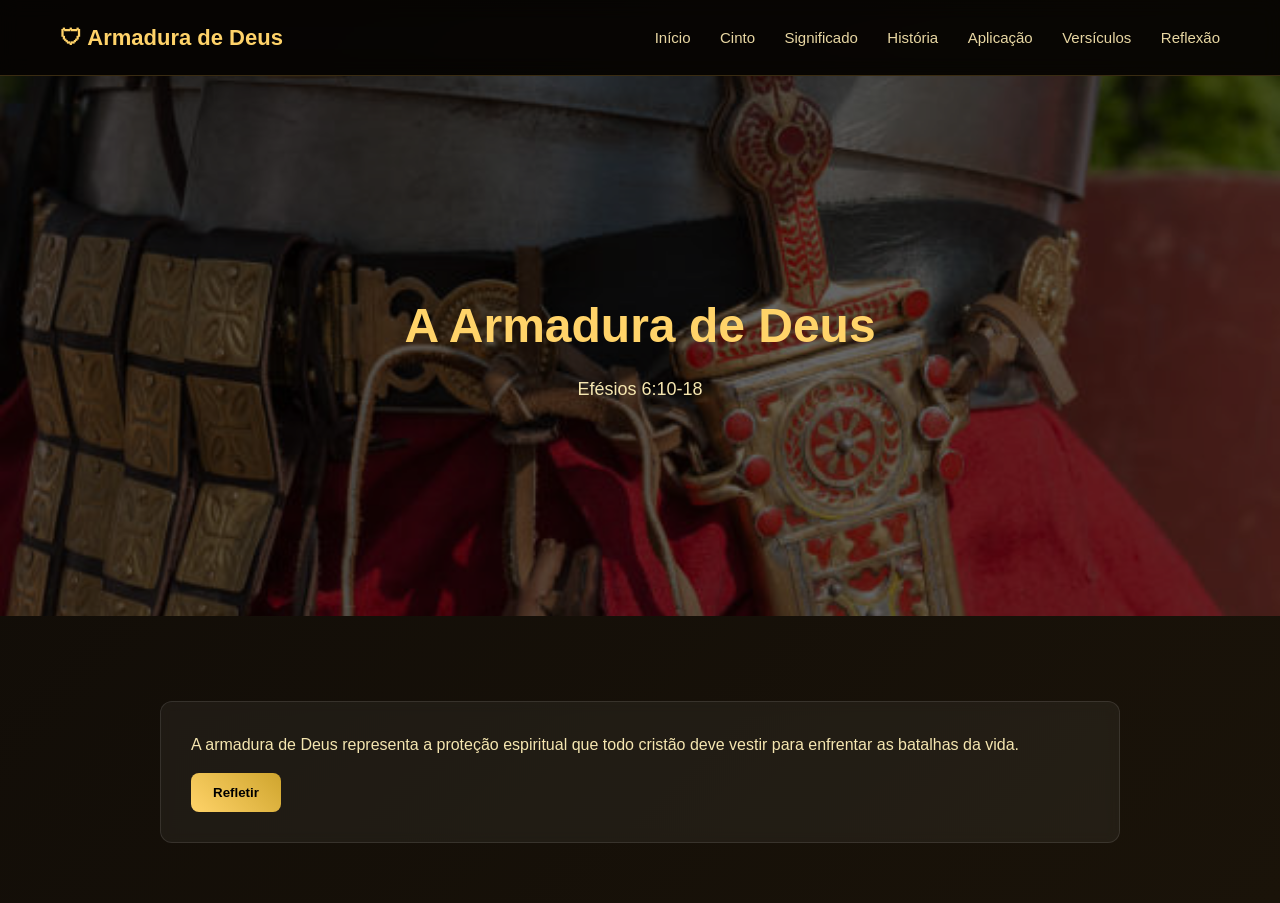
==== index.html @ a56a1a4b "Add files via upload" ====
<!DOCTYPE html>
<html lang="pt-BR">
<head>

<meta charset="UTF-8">
<meta name="viewport" content="width=device-width, initial-scale=1.0">

<title>Armadura de Deus</title>

<link rel="stylesheet" href="style.css">

</head>

<body>

<nav>

<div class="logo">🛡 Armadura de Deus</div>

<div class="menu">
<a href="index.html">Início</a>
<a href="cinto.html">Cinto</a>
<a href="significado.html">Significado</a>
<a href="historia.html">História</a>
<a href="aplicacao.html">Aplicação</a>
<a href="versiculos.html">Versículos</a>
<a href="reflexao.html">Reflexão</a>
</div>

</nav>

<section class="hero">

<h1>A Armadura de Deus</h1>

<p>Efésios 6:10-18</p>

</section>

<section class="container">

<div class="card">

<p>
A armadura de Deus representa a proteção espiritual que todo cristão deve vestir
para enfrentar as batalhas da vida.
</p>

<button onclick="refletir('Fortaleça-se no Senhor e na força do seu poder.')">
Refletir
</button>

</div>

</section>

<script src="js/script.js"></script>

</body>
</html>
---- style.css ----
*{
margin:0;
padding:0;
box-sizing:border-box;
}

body{
font-family:'Segoe UI',sans-serif;
background:linear-gradient(135deg,#0f0b07,#1a1309);
color:#f5e6b0;
line-height:1.6;
}

/* NAVBAR */

nav{
display:flex;
justify-content:space-between;
align-items:center;
padding:20px 60px;
background:rgba(0,0,0,0.6);
backdrop-filter:blur(10px);
border-bottom:1px solid #3a2c12;
position:sticky;
top:0;
z-index:1000;
}

.logo{
font-size:22px;
font-weight:bold;
color:#ffd369;
}

.menu a{
color:#e8d7a3;
text-decoration:none;
margin-left:25px;
font-size:15px;
position:relative;
transition:0.3s;
}

.menu a::after{
content:"";
width:0%;
height:2px;
background:#ffd369;
position:absolute;
left:0;
bottom:-5px;
transition:0.3s;
}

.menu a:hover::after{
width:100%;
}

/* HERO */

.hero{
height:60vh;
display:flex;
flex-direction:column;
justify-content:center;
align-items:center;
text-align:center;
background:url("img/soldado.jpg") center/cover;
position:relative;
}

.hero::before{
content:"";
position:absolute;
top:0;
left:0;
width:100%;
height:100%;
background:rgba(0,0,0,0.6);
}

.hero h1{
font-size:48px;
z-index:2;
color:#ffd369;
animation:fadeDown 1s ease;
}

.hero p{
z-index:2;
margin-top:10px;
font-size:18px;
}

/* CONTAINER */

.container{
max-width:1000px;
margin:auto;
padding:60px 20px;
}

/* CARD */

.card{
background:rgba(255,255,255,0.05);
border:1px solid rgba(255,255,255,0.1);
padding:30px;
border-radius:12px;
backdrop-filter:blur(6px);
margin-top:25px;
transition:0.4s;
animation:fadeUp 1s ease;
}

.card:hover{
transform:translateY(-5px);
box-shadow:0 10px 25px rgba(0,0,0,0.5);
}

/* IMAGENS */

.img-section{
width:100%;
border-radius:10px;
margin-top:20px;
}

/* BOTÃO */

button{
background:linear-gradient(45deg,#ffd369,#cfa52e);
border:none;
padding:12px 22px;
border-radius:8px;
cursor:pointer;
font-weight:bold;
margin-top:15px;
transition:0.3s;
}

button:hover{
transform:scale(1.05);
box-shadow:0 5px 15px rgba(0,0,0,0.4);
}

/* ANIMAÇÕES */

@keyframes fadeUp{
from{
opacity:0;
transform:translateY(40px);
}
to{
opacity:1;
transform:translateY(0);
}
}

@keyframes fadeDown{
from{
opacity:0;
transform:translateY(-40px);
}
to{
opacity:1;
transform:translateY(0);
}
}

/* RESPONSIVO */

@media(max-width:768px){

nav{
flex-direction:column;
gap:10px;
}

.menu{
display:flex;
flex-wrap:wrap;
justify-content:center;
}

.hero h1{
font-size:32px;
}

}
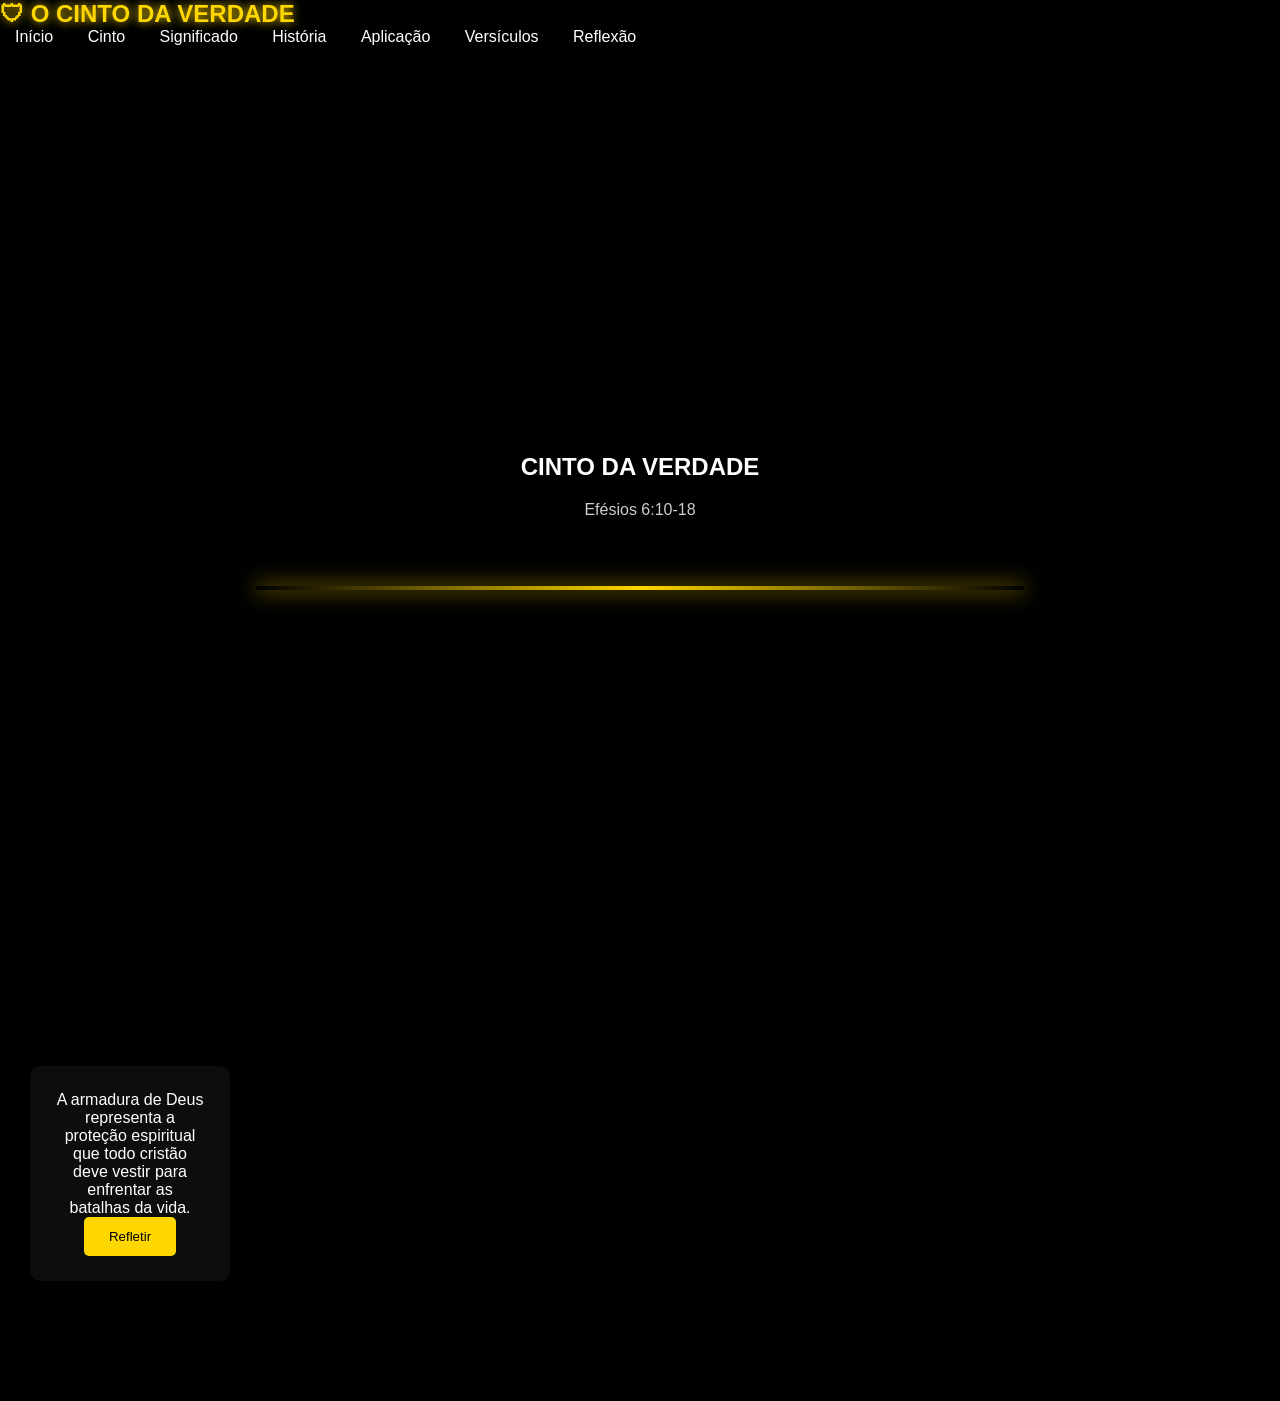
==== commit aacb846b: "index.html" ====
--- a/index.html
+++ b/index.html
@@ -15,7 +15,7 @@
 
 <nav>
 
-<div class="logo">🛡 Armadura de Deus</div>
+<div class="logo">🛡 O CINTO DA VERDADE</div>
 
 <div class="menu">
 <a href="index.html">Início</a>
@@ -31,7 +31,7 @@
 
 <section class="hero">
 
-<h1>A Armadura de Deus</h1>
+<h1>CINTO DA VERDADE</h1>
 
 <p>Efésios 6:10-18</p>
 
--- a/style.css
+++ b/style.css
@@ -1,190 +1,293 @@
+/* ================= RESET ================= */
 *{
-margin:0;
-padding:0;
-box-sizing:border-box;
-}
-
+  margin:0;
+  padding:0;
+  box-sizing:border-box;
+  scroll-behavior:smooth;
+}
+
+/* ================= BODY ================= */
 body{
-font-family:'Segoe UI',sans-serif;
-background:linear-gradient(135deg,#0f0b07,#1a1309);
-color:#f5e6b0;
-line-height:1.6;
-}
-
-/* NAVBAR */
-
-nav{
-display:flex;
-justify-content:space-between;
-align-items:center;
-padding:20px 60px;
-background:rgba(0,0,0,0.6);
-backdrop-filter:blur(10px);
-border-bottom:1px solid #3a2c12;
-position:sticky;
-top:0;
-z-index:1000;
-}
-
+  font-family:'Poppins', sans-serif;
+  color:#fff;
+  overflow-x:hidden;
+  background:#000;
+}
+
+/* ================= FUNDO ANIMADO ================= */
+body::before{
+  content:"";
+  position:fixed;
+  width:120%;
+  height:120%;
+  top:-10%;
+  left:-10%;
+
+  background: url('img/cinto.png') no-repeat center center/cover;
+
+  z-index:-3;
+
+  animation: fundoAnimado 25s ease-in-out infinite;
+}
+
+/* OVERLAY ESCURO */
+body::after{
+  content:"";
+  position:fixed;
+  width:100%;
+  height:100%;
+  top:0;
+  left:0;
+
+  background:linear-gradient(
+    180deg,
+    rgba(0,0,0,0.6),
+    rgba(0,0,0,0.85),
+    rgba(0,0,0,0.95)
+  );
+
+  z-index:-2;
+}
+
+/* ================= PARTÍCULAS ================= */
+.particles span{
+  position:absolute;
+  width:3px;
+  height:3px;
+  background:gold;
+  border-radius:50%;
+  animation: subir 10s linear infinite;
+}
+
+/* ================= HEADER ================= */
+.header{
+  position:fixed;
+  width:100%;
+  top:0;
+  display:flex;
+  justify-content:space-between;
+  align-items:center;
+  padding:15px 40px;
+  background:rgba(0,0,0,0.6);
+  backdrop-filter: blur(10px);
+  z-index:1000;
+  transition:0.4s;
+}
+
+.header.scrolled{
+  background:rgba(0,0,0,0.9);
+}
+
+/* LOGO */
 .logo{
-font-size:22px;
-font-weight:bold;
-color:#ffd369;
-}
-
+  font-size:24px;
+  font-weight:bold;
+  color:gold;
+  text-shadow:0 0 10px gold;
+}
+
+/* MENU */
 .menu a{
-color:#e8d7a3;
-text-decoration:none;
-margin-left:25px;
-font-size:15px;
-position:relative;
-transition:0.3s;
-}
-
+  color:white;
+  margin:0 15px;
+  text-decoration:none;
+  position:relative;
+  transition:0.3s;
+}
+
+/* ANIMAÇÃO MENU */
 .menu a::after{
-content:"";
-width:0%;
-height:2px;
-background:#ffd369;
-position:absolute;
-left:0;
-bottom:-5px;
-transition:0.3s;
+  content:'';
+  position:absolute;
+  width:0;
+  height:2px;
+  background:gold;
+  left:0;
+  bottom:-5px;
+  transition:0.4s;
 }
 
 .menu a:hover::after{
-width:100%;
-}
-
-/* HERO */
-
+  width:100%;
+}
+
+.menu a:hover{
+  color:gold;
+}
+
+/* ================= HERO ================= */
 .hero{
-height:60vh;
-display:flex;
-flex-direction:column;
-justify-content:center;
-align-items:center;
-text-align:center;
-background:url("img/soldado.jpg") center/cover;
-position:relative;
-}
-
-.hero::before{
-content:"";
-position:absolute;
-top:0;
-left:0;
-width:100%;
-height:100%;
-background:rgba(0,0,0,0.6);
-}
-
-.hero h1{
-font-size:48px;
-z-index:2;
-color:#ffd369;
-animation:fadeDown 1s ease;
+  height:100vh;
+  display:flex;
+  flex-direction:column;
+  justify-content:center;
+  align-items:center;
+  text-align:center;
+  position:relative;
+}
+
+/* TEXTO HERO */
+.hero h2{
+  font-size:60px;
+  color:gold;
+  text-shadow:0 0 20px gold, 0 0 40px #ffd700;
+  animation:float 4s ease-in-out infinite;
 }
 
 .hero p{
-z-index:2;
-margin-top:10px;
-font-size:18px;
-}
-
-/* CONTAINER */
-
-.container{
-max-width:1000px;
-margin:auto;
-padding:60px 20px;
-}
-
-/* CARD */
+  margin:20px 0;
+  opacity:0.8;
+}
+
+/* BOTÃO */
+button{
+  padding:12px 25px;
+  border:none;
+  border-radius:5px;
+  background:gold;
+  color:black;
+  cursor:pointer;
+  transition:0.3s;
+}
+
+button:hover{
+  transform:scale(1.1);
+  background:#ffd700;
+}
+
+/* ================= SECTIONS ================= */
+section{
+  padding:120px 30px;
+}
+
+/* ================= CARDS ================= */
+.cards{
+  display:flex;
+  flex-wrap:wrap;
+  gap:20px;
+  justify-content:center;
+}
 
 .card{
-background:rgba(255,255,255,0.05);
-border:1px solid rgba(255,255,255,0.1);
-padding:30px;
-border-radius:12px;
-backdrop-filter:blur(6px);
-margin-top:25px;
-transition:0.4s;
-animation:fadeUp 1s ease;
+  background:rgba(255,255,255,0.05);
+  padding:25px;
+  border-radius:10px;
+  width:200px;
+  text-align:center;
+  transition:0.4s;
+  backdrop-filter:blur(10px);
 }
 
 .card:hover{
-transform:translateY(-5px);
-box-shadow:0 10px 25px rgba(0,0,0,0.5);
-}
-
-/* IMAGENS */
-
-.img-section{
-width:100%;
-border-radius:10px;
-margin-top:20px;
-}
-
-/* BOTÃO */
-
-button{
-background:linear-gradient(45deg,#ffd369,#cfa52e);
-border:none;
-padding:12px 22px;
-border-radius:8px;
-cursor:pointer;
-font-weight:bold;
-margin-top:15px;
-transition:0.3s;
-}
-
-button:hover{
-transform:scale(1.05);
-box-shadow:0 5px 15px rgba(0,0,0,0.4);
-}
-
-/* ANIMAÇÕES */
-
-@keyframes fadeUp{
-from{
-opacity:0;
-transform:translateY(40px);
-}
-to{
-opacity:1;
-transform:translateY(0);
-}
-}
-
-@keyframes fadeDown{
-from{
-opacity:0;
-transform:translateY(-40px);
-}
-to{
-opacity:1;
-transform:translateY(0);
-}
-}
-
-/* RESPONSIVO */
-
+  transform:translateY(-10px) scale(1.05);
+  background:gold;
+  color:black;
+}
+
+/* ================= FORM ================= */
+form{
+  max-width:400px;
+  margin:auto;
+  display:flex;
+  flex-direction:column;
+  gap:10px;
+}
+
+input, textarea{
+  padding:10px;
+  border:none;
+  border-radius:5px;
+}
+
+input:focus, textarea:focus{
+  outline:2px solid gold;
+}
+
+/* ================= SCROLL ANIMAÇÃO ================= */
+.hidden{
+  opacity:0;
+  transform:translateY(50px);
+  transition:1s;
+}
+
+.show{
+  opacity:1;
+  transform:translateY(0);
+}
+
+/* ================= CLICK EFFECT ================= */
+.click-effect{
+  position: fixed;
+  width: 20px;
+  height: 20px;
+  background: gold;
+  border-radius: 50%;
+  pointer-events: none;
+  transform: translate(-50%, -50%);
+  animation: clickAnim 0.5s ease-out;
+}
+
+/* ================= ANIMAÇÕES ================= */
+@keyframes fundoAnimado{
+  0%{ transform: scale(1) translate(0,0); }
+  25%{ transform: scale(1.1) translate(-20px, -20px); }
+  50%{ transform: scale(1.2) translate(20px, 20px); }
+  75%{ transform: scale(1.1) translate(-10px, 10px); }
+  100%{ transform: scale(1) translate(0,0); }
+}
+
+@keyframes float{
+  0%{ transform:translateY(0); }
+  50%{ transform:translateY(-15px); }
+  100%{ transform:translateY(0); }
+}
+
+@keyframes clickAnim{
+  0%{ opacity:1; transform:scale(1); }
+  100%{ opacity:0; transform:scale(3); }
+}
+
+@keyframes subir{
+  0%{ transform:translateY(100vh); opacity:0; }
+  50%{ opacity:1; }
+  100%{ transform:translateY(-10vh); opacity:0; }
+}
+
+/* ================= SCROLL BAR ================= */
+::-webkit-scrollbar{
+  width:8px;
+}
+
+::-webkit-scrollbar-thumb{
+  background:gold;
+  border-radius:10px;
+}
+
+/* ================= RESPONSIVO ================= */
 @media(max-width:768px){
-
-nav{
-flex-direction:column;
-gap:10px;
-}
-
-.menu{
-display:flex;
-flex-wrap:wrap;
-justify-content:center;
-}
-
-.hero h1{
-font-size:32px;
-}
-
-}+  .hero h2{
+    font-size:35px;
+  }
+
+  .menu{
+    display:none;
+  }
+}
+
+/* ================= EXTRA VISUAL ================= */
+.hero::after{
+  content:"";
+  position:absolute;
+  width:60%;
+  height:4px;
+  top:60%;
+  background:linear-gradient(90deg, transparent, gold, transparent);
+  box-shadow:0 0 20px gold;
+  animation: brilho 2s infinite;
+}
+
+@keyframes brilho{
+  0%{ opacity:0.5; }
+  50%{ opacity:1; }
+  100%{ opacity:0.5; }
+}
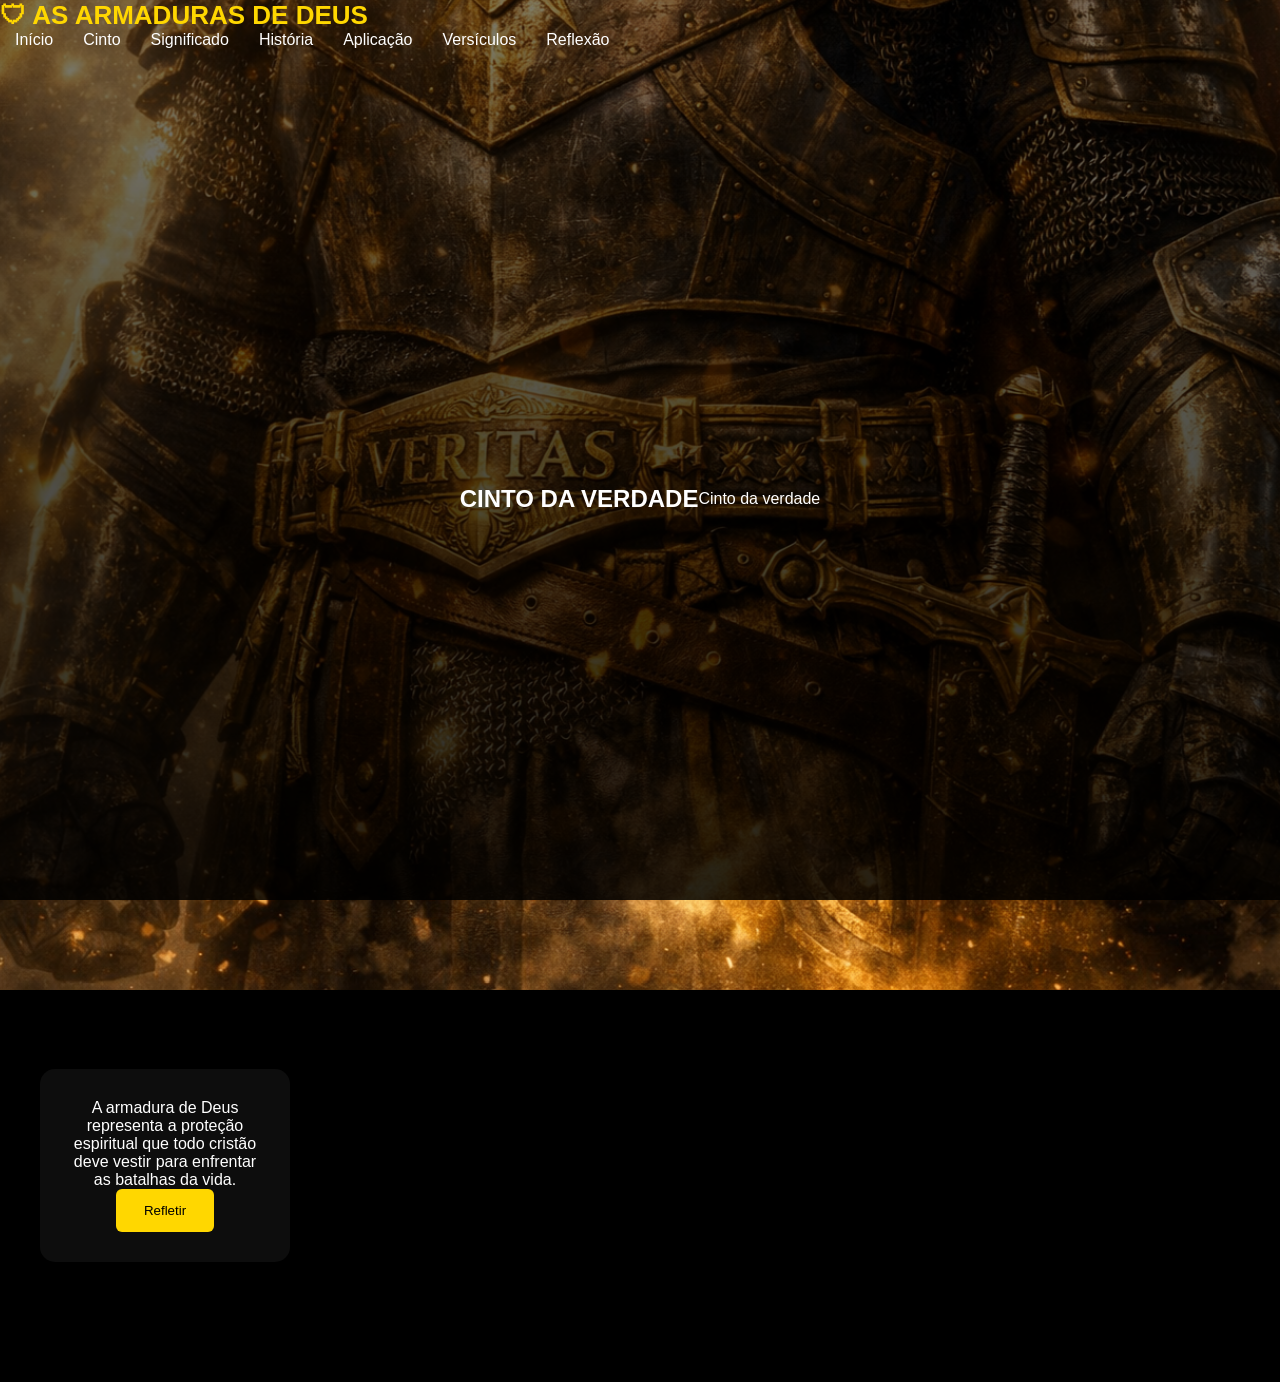
==== commit b9afd58e: "index.html" ====
--- a/index.html
+++ b/index.html
@@ -15,7 +15,7 @@
 
 <nav>
 
-<div class="logo">🛡 O CINTO DA VERDADE</div>
+<div class="logo">🛡 AS ARMADURAS DE DEUS</div>
 
 <div class="menu">
 <a href="index.html">Início</a>
@@ -33,7 +33,7 @@
 
 <h1>CINTO DA VERDADE</h1>
 
-<p>Efésios 6:10-18</p>
+<p>Cinto da verdade</p>
 
 </section>
 
--- a/style.css
+++ b/style.css
@@ -3,6 +3,9 @@
   margin:0;
   padding:0;
   box-sizing:border-box;
+}
+
+html{
   scroll-behavior:smooth;
 }
 
@@ -10,8 +13,8 @@
 body{
   font-family:'Poppins', sans-serif;
   color:#fff;
+  background:#000;
   overflow-x:hidden;
-  background:#000;
 }
 
 /* ================= FUNDO ANIMADO ================= */
@@ -23,14 +26,13 @@
   top:-10%;
   left:-10%;
 
-  background: url('img/cinto.png') no-repeat center center/cover;
+  background:url('img/cinto.png') no-repeat center center/cover;
 
   z-index:-3;
 
-  animation: fundoAnimado 25s ease-in-out infinite;
-}
-
-/* OVERLAY ESCURO */
+  animation:fundoAnimado 25s ease-in-out infinite;
+}
+
 body::after{
   content:"";
   position:fixed;
@@ -41,22 +43,11 @@
 
   background:linear-gradient(
     180deg,
-    rgba(0,0,0,0.6),
-    rgba(0,0,0,0.85),
-    rgba(0,0,0,0.95)
+    rgba(0,0,0,0.5),
+    rgba(0,0,0,0.85)
   );
 
   z-index:-2;
-}
-
-/* ================= PARTÍCULAS ================= */
-.particles span{
-  position:absolute;
-  width:3px;
-  height:3px;
-  background:gold;
-  border-radius:50%;
-  animation: subir 10s linear infinite;
 }
 
 /* ================= HEADER ================= */
@@ -64,29 +55,28 @@
   position:fixed;
   width:100%;
   top:0;
+  left:0;
   display:flex;
   justify-content:space-between;
   align-items:center;
-  padding:15px 40px;
+  padding:20px 40px;
   background:rgba(0,0,0,0.6);
-  backdrop-filter: blur(10px);
+  backdrop-filter:blur(10px);
   z-index:1000;
-  transition:0.4s;
-}
-
-.header.scrolled{
-  background:rgba(0,0,0,0.9);
 }
 
 /* LOGO */
 .logo{
-  font-size:24px;
+  font-size:26px;
   font-weight:bold;
   color:gold;
-  text-shadow:0 0 10px gold;
-}
-
-/* MENU */
+}
+
+/* MENU DESKTOP */
+.menu{
+  display:flex;
+}
+
 .menu a{
   color:white;
   margin:0 15px;
@@ -95,7 +85,6 @@
   transition:0.3s;
 }
 
-/* ANIMAÇÃO MENU */
 .menu a::after{
   content:'';
   position:absolute;
@@ -115,35 +104,148 @@
   color:gold;
 }
 
+/* BOTÃO MOBILE */
+.menu-toggle{
+  display:none;
+  font-size:30px;
+  cursor:pointer;
+  color:gold;
+}
+
+
 /* ================= HERO ================= */
 .hero{
   height:100vh;
   display:flex;
-  flex-direction:column;
   justify-content:center;
   align-items:center;
   text-align:center;
-  position:relative;
-}
-
-/* TEXTO HERO */
+  padding:20px;
+}
+
+/* CONTEÚDO */
+.hero-content{
+  max-width:800px;
+  padding:40px;
+
+  background:rgba(0,0,0,0.6);
+  border-radius:20px;
+  backdrop-filter:blur(10px);
+
+  box-shadow:0 0 40px rgba(255,215,0,0.3);
+}
+
+/* TÍTULO */
+.hero-content h1{
+  font-size:60px;
+  color:gold;
+  margin-bottom:20px;
+
+  text-shadow:0 0 20px gold, 0 0 40px #ffd700;
+}
+
+/* TEXTO */
+.hero-content p{
+  font-size:20px;
+  line-height:1.6;
+  opacity:0.9;
+}
+
+/* BOTÕES */
+.hero-buttons{
+  margin-top:30px;
+}
+
+.hero-buttons button{
+  margin:10px;
+  padding:14px 30px;
+  border:none;
+  border-radius:6px;
+  background:gold;
+  color:black;
+  font-size:16px;
+  cursor:pointer;
+  transition:0.3s;
+}
+
+.hero-buttons button:hover{
+  transform:scale(1.1);
+}
+
+/* BOTÃO SECUNDÁRIO */
+.btn-outline{
+  background:transparent;
+  border:2px solid gold;
+  color:gold;
+}
+
+.btn-outline:hover{
+  background:gold;
+  color:black;
+}
+/* ================= CONTAINER CENTRAL ================= */
+.container-central{
+  display:flex;
+  gap:40px;
+  justify-content:center;
+  align-items:center;
+  width:100%;
+}
+
+/* ================= QUADRADOS ================= */
+.texto-lateral,
+.texto-lateral2{
+  position:relative; /* TIRA O ABSOLUTE */
+  
+  width:700px;
+  max-width:90%;
+
+  padding:50px;
+
+  font-size:22px;
+  line-height:1.8;
+
+  background:rgba(0,0,0,0.65);
+  border-radius:20px;
+  backdrop-filter:blur(12px);
+
+  color:white;
+
+  box-shadow:0 0 40px rgba(255,215,0,0.4);
+
+  margin:auto; /* CENTRALIZA */
+}
+.texto-lateral{
+  border-left:5px solid gold;
+}
+
+.texto-lateral2{
+  border-right:5px solid gold;
+}
+
+/* HOVER */
+.texto-lateral:hover,
+.texto-lateral2:hover{
+  transform:scale(1.03);
+  box-shadow:0 0 60px rgba(255,215,0,0.5);
+}
+
+/* ================= TITULO ================= */
 .hero h2{
+  position:absolute;
+  top:10%;
+  left:50%;
+  transform:translateX(-50%);
   font-size:60px;
   color:gold;
-  text-shadow:0 0 20px gold, 0 0 40px #ffd700;
-  animation:float 4s ease-in-out infinite;
-}
-
-.hero p{
-  margin:20px 0;
-  opacity:0.8;
-}
-
-/* BOTÃO */
+  text-shadow:0 0 20px gold;
+}
+
+/* ================= BOTÃO ================= */
 button{
-  padding:12px 25px;
+  padding:14px 28px;
   border:none;
-  border-radius:5px;
+  border-radius:6px;
   background:gold;
   color:black;
   cursor:pointer;
@@ -152,12 +254,11 @@
 
 button:hover{
   transform:scale(1.1);
-  background:#ffd700;
 }
 
 /* ================= SECTIONS ================= */
 section{
-  padding:120px 30px;
+  padding:120px 40px;
 }
 
 /* ================= CARDS ================= */
@@ -169,19 +270,36 @@
 }
 
 .card{
+  width:250px;
+  padding:30px;
+  border-radius:15px;
   background:rgba(255,255,255,0.05);
-  padding:25px;
-  border-radius:10px;
-  width:200px;
   text-align:center;
+  backdrop-filter:blur(10px);
   transition:0.4s;
-  backdrop-filter:blur(10px);
 }
 
 .card:hover{
   transform:translateY(-10px) scale(1.05);
   background:gold;
   color:black;
+}
+
+/* ================= GALERIA ================= */
+.gallery{
+  display:grid;
+  grid-template-columns:repeat(auto-fit, minmax(250px,1fr));
+  gap:20px;
+}
+
+.gallery img{
+  width:100%;
+  border-radius:10px;
+  transition:0.4s;
+}
+
+.gallery img:hover{
+  transform:scale(1.1);
 }
 
 /* ================= FORM ================= */
@@ -194,7 +312,7 @@
 }
 
 input, textarea{
-  padding:10px;
+  padding:12px;
   border:none;
   border-radius:5px;
 }
@@ -203,57 +321,74 @@
   outline:2px solid gold;
 }
 
-/* ================= SCROLL ANIMAÇÃO ================= */
-.hidden{
-  opacity:0;
-  transform:translateY(50px);
-  transition:1s;
-}
-
-.show{
-  opacity:1;
-  transform:translateY(0);
-}
-
 /* ================= CLICK EFFECT ================= */
 .click-effect{
-  position: fixed;
-  width: 20px;
-  height: 20px;
-  background: gold;
-  border-radius: 50%;
-  pointer-events: none;
-  transform: translate(-50%, -50%);
-  animation: clickAnim 0.5s ease-out;
+  position:fixed;
+  width:20px;
+  height:20px;
+  background:gold;
+  border-radius:50%;
+  pointer-events:none;
+  transform:translate(-50%, -50%);
+  animation:clickAnim 0.5s ease-out;
 }
 
 /* ================= ANIMAÇÕES ================= */
+@keyframes clickAnim{
+  0%{opacity:1; transform:scale(1);}
+  100%{opacity:0; transform:scale(3);}
+}
+
 @keyframes fundoAnimado{
-  0%{ transform: scale(1) translate(0,0); }
-  25%{ transform: scale(1.1) translate(-20px, -20px); }
-  50%{ transform: scale(1.2) translate(20px, 20px); }
-  75%{ transform: scale(1.1) translate(-10px, 10px); }
-  100%{ transform: scale(1) translate(0,0); }
-}
-
-@keyframes float{
-  0%{ transform:translateY(0); }
-  50%{ transform:translateY(-15px); }
-  100%{ transform:translateY(0); }
-}
-
-@keyframes clickAnim{
-  0%{ opacity:1; transform:scale(1); }
-  100%{ opacity:0; transform:scale(3); }
-}
-
-@keyframes subir{
-  0%{ transform:translateY(100vh); opacity:0; }
-  50%{ opacity:1; }
-  100%{ transform:translateY(-10vh); opacity:0; }
-}
-
-/* ================= SCROLL BAR ================= */
+  0%{ transform:scale(1) translate(0,0);}
+  50%{ transform:scale(1.1) translate(20px,20px);}
+  100%{ transform:scale(1) translate(0,0);}
+}
+
+/* ================= RESPONSIVO ================= */
+@media(max-width:1000px){
+
+  .container-central{
+    flex-direction:column;
+    gap:20px;
+  }
+
+  .texto-lateral,
+  .texto-lateral2{
+    width:90%;
+    font-size:18px;
+  }
+
+  .hero h2{
+    font-size:35px;
+  }
+
+  .menu{
+    position:fixed;
+    top:70px;
+    right:-100%;
+    flex-direction:column;
+    background:rgba(0,0,0,0.9);
+    width:200px;
+    padding:20px;
+    transition:0.4s;
+  }
+
+  .menu.active{
+    right:0;
+  }
+
+  .menu-toggle{
+    display:block;
+  }
+}
+
+/* ================= EXTRA VISUAL ================= */
+.glow{
+  box-shadow:0 0 20px gold;
+}
+
+/* ================= SCROLL ================= */
 ::-webkit-scrollbar{
   width:8px;
 }
@@ -263,31 +398,38 @@
   border-radius:10px;
 }
 
-/* ================= RESPONSIVO ================= */
-@media(max-width:768px){
-  .hero h2{
-    font-size:35px;
-  }
-
-  .menu{
-    display:none;
-  }
-}
-
-/* ================= EXTRA VISUAL ================= */
-.hero::after{
-  content:"";
-  position:absolute;
-  width:60%;
-  height:4px;
-  top:60%;
-  background:linear-gradient(90deg, transparent, gold, transparent);
-  box-shadow:0 0 20px gold;
-  animation: brilho 2s infinite;
-}
-
-@keyframes brilho{
-  0%{ opacity:0.5; }
-  50%{ opacity:1; }
-  100%{ opacity:0.5; }
-}
+/* ================= FORÇA BRUTA CENTRAL ================= */
+
+.hero{
+  display:flex !important;
+  justify-content:center !important;
+  align-items:center !important;
+}
+
+/* CONTAINER CENTRAL */
+.container-central{
+  display:flex !important;
+  flex-direction:column !important;
+  justify-content:center !important;
+  align-items:center !important;
+  width:100% !important;
+}
+
+/* QUADRADOS */
+.texto-lateral,
+.texto-lateral2{
+  width:900px !important;   /* AUMENTA A LARGURA */
+  max-width:90% !important;
+
+  padding:50px !important;
+
+  font-size:22px !important;
+  line-height:1.8 !important;
+
+  text-align:left !important; /* deixa normal */
+
+  margin:20px auto !important;
+
+  background:rgba(0,0,0,0.7);
+  border-radius:20px;
+}
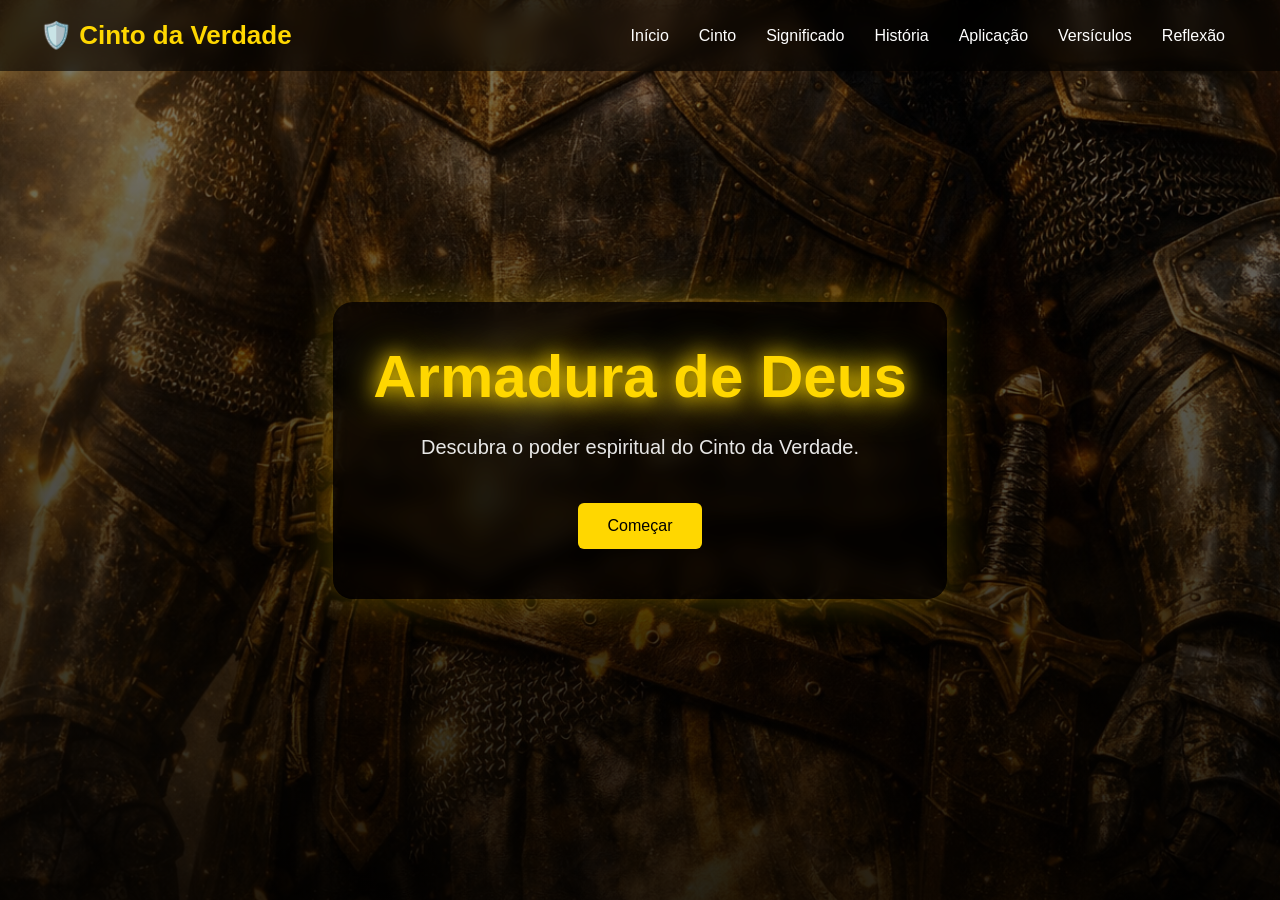
==== commit 651cc5af: "index.html" ====
--- a/index.html
+++ b/index.html
@@ -1,60 +1,40 @@
 <!DOCTYPE html>
-<html lang="pt-BR">
+<html lang="pt-br">
 <head>
-
 <meta charset="UTF-8">
-<meta name="viewport" content="width=device-width, initial-scale=1.0">
-
-<title>Armadura de Deus</title>
-
+<title>Início</title>
 <link rel="stylesheet" href="style.css">
-
 </head>
 
 <body>
 
-<nav>
+<header class="header">
+  <div class="logo">🛡️ Cinto da Verdade</div>
 
-<div class="logo">🛡 AS ARMADURAS DE DEUS</div>
+  <nav class="menu">
+    <a href="index.html">Início</a>
+    <a href="cinto.html">Cinto</a>
+    <a href="significado.html">Significado</a>
+    <a href="historia.html">História</a>
+    <a href="aplicacao.html">Aplicação</a>
+    <a href="versiculos.html">Versículos</a>
+    <a href="reflexao.html">Reflexão</a>
+  </nav>
 
-<div class="menu">
-<a href="index.html">Início</a>
-<a href="cinto.html">Cinto</a>
-<a href="significado.html">Significado</a>
-<a href="historia.html">História</a>
-<a href="aplicacao.html">Aplicação</a>
-<a href="versiculos.html">Versículos</a>
-<a href="reflexao.html">Reflexão</a>
-</div>
-
-</nav>
+  <div class="menu-toggle">☰</div>
+</header>
 
 <section class="hero">
+  <div class="hero-content">
+    <h1>Armadura de Deus</h1>
+    <p>Descubra o poder espiritual do Cinto da Verdade.</p>
 
-<h1>CINTO DA VERDADE</h1>
-
-<p>Cinto da verdade</p>
-
+    <div class="hero-buttons">
+      <a href="cinto.html"><button>Começar</button></a>
+    </div>
+  </div>
 </section>
 
-<section class="container">
-
-<div class="card">
-
-<p>
-A armadura de Deus representa a proteção espiritual que todo cristão deve vestir
-para enfrentar as batalhas da vida.
-</p>
-
-<button onclick="refletir('Fortaleça-se no Senhor e na força do seu poder.')">
-Refletir
-</button>
-
-</div>
-
-</section>
-
-<script src="js/script.js"></script>
-
+<script src="script.js"></script>
 </body>
 </html>
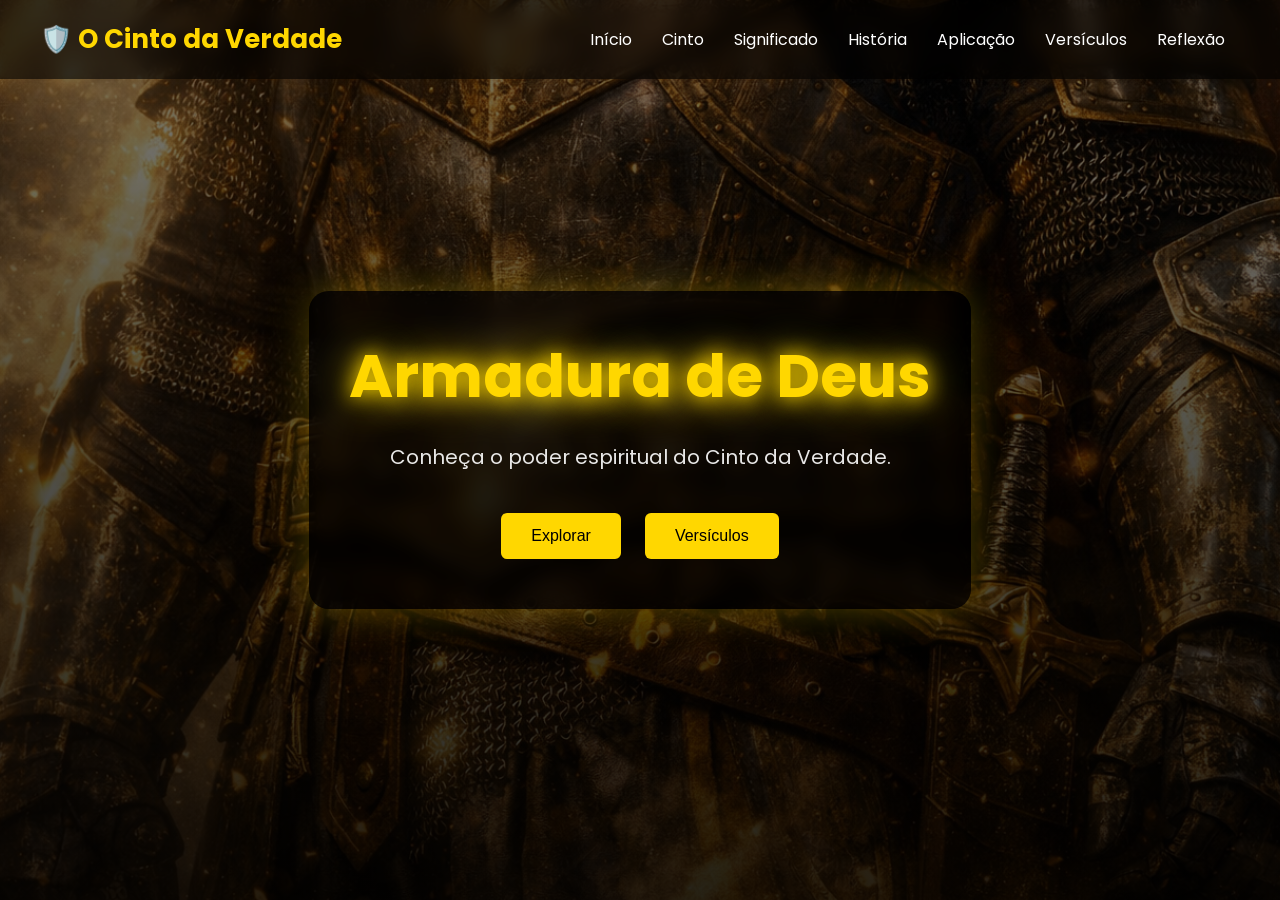
==== commit d122ff81: "index.html" ====
--- a/index.html
+++ b/index.html
@@ -3,13 +3,15 @@
 <head>
 <meta charset="UTF-8">
 <title>Início</title>
+<meta name="viewport" content="width=device-width, initial-scale=1.0">
 <link rel="stylesheet" href="style.css">
+<link href="https://fonts.googleapis.com/css2?family=Poppins:wght@300;400;700&display=swap" rel="stylesheet">
 </head>
 
 <body>
 
 <header class="header">
-  <div class="logo">🛡️ Cinto da Verdade</div>
+  <div class="logo">🛡️ O Cinto da Verdade</div>
 
   <nav class="menu">
     <a href="index.html">Início</a>
@@ -27,14 +29,20 @@
 <section class="hero">
   <div class="hero-content">
     <h1>Armadura de Deus</h1>
-    <p>Descubra o poder espiritual do Cinto da Verdade.</p>
+    <p>Conheça o poder espiritual do Cinto da Verdade.</p>
 
     <div class="hero-buttons">
-      <a href="cinto.html"><button>Começar</button></a>
+      <a href="cinto.html"><button>Explorar</button></a>
+      <a href="versiculos.html"><button class="btn-outline">Versículos</button></a>
     </div>
   </div>
 </section>
 
-<script src="script.js"></script>
+<script>
+const toggle = document.querySelector(".menu-toggle");
+const menu = document.querySelector(".menu");
+toggle.addEventListener("click", ()=> menu.classList.toggle("active"));
+</script>
+
 </body>
 </html>
